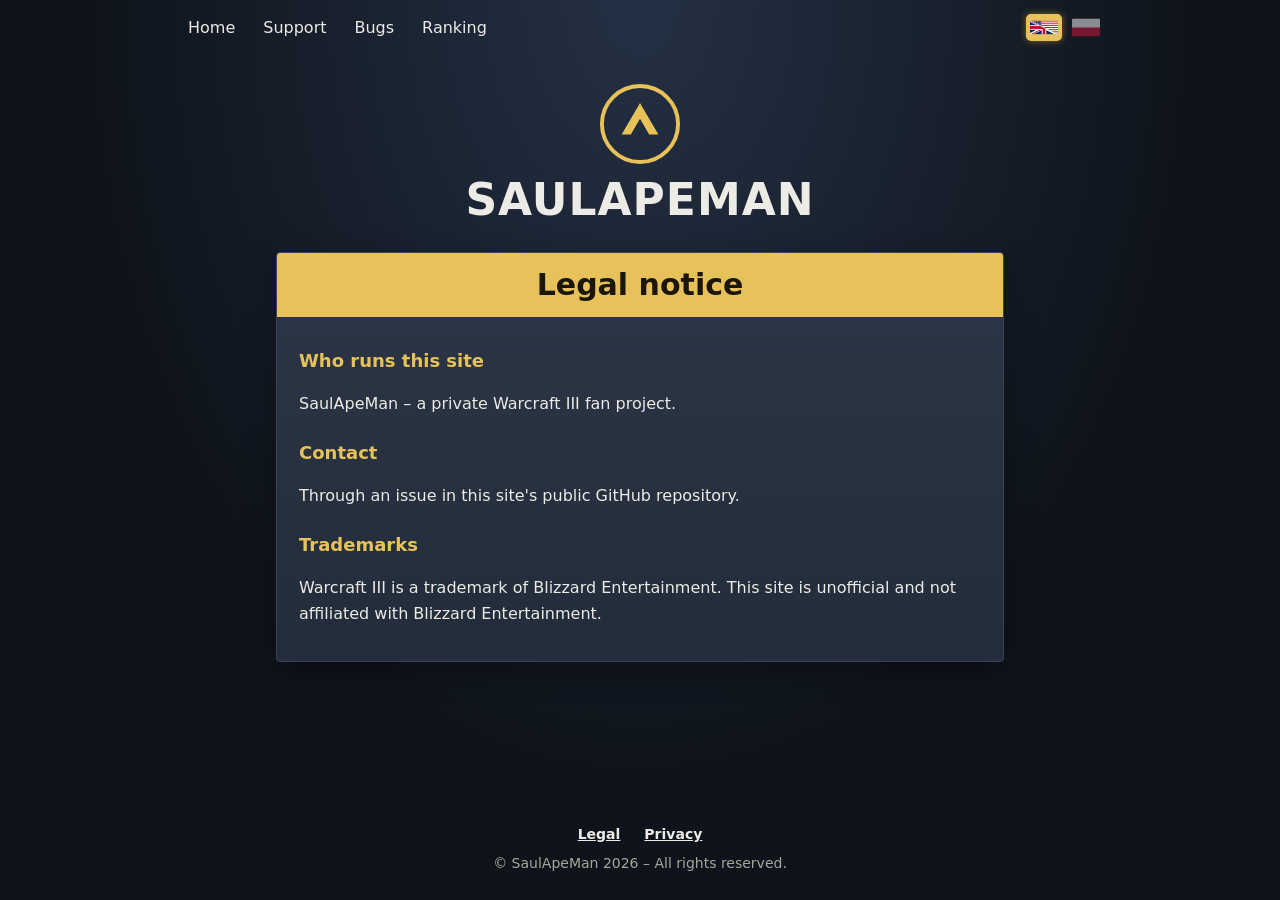
==== legal/index.html @ 941a9044 "Home, support, legal, privacy and game bugs pages" ====
<!doctype html>
<html lang="en"><head><meta charset="utf-8"><meta name="viewport" content="width=device-width,initial-scale=1">
<meta http-equiv="Content-Security-Policy" content="default-src 'none'; script-src 'self'; style-src 'self'; img-src 'self'; base-uri 'none'; form-action 'none'">
<meta name="referrer" content="no-referrer">
<title>Legal · SaulApeMan</title>
<link rel="stylesheet" href="../assets/site.css"></head>
<body>
<div class="top"><nav><a href=".././"><span data-pl="Start" data-en="Home">Home</span></a><a href="../support/"><span data-pl="Wsparcie" data-en="Support">Support</span></a><a href="../bugs/"><span data-pl="Błędy" data-en="Bugs">Bugs</span></a><a href="../bnet-ranking/"><span data-pl="Ranking" data-en="Ranking">Ranking</span></a></nav><div class="lang flags" role="group" aria-label="Language"><button type="button" data-l="en" title="English" aria-label="English"><svg viewBox="0 0 60 30" aria-hidden="true"><clipPath id="fEnUk"><path d="M0,0V30H60Z"/></clipPath><clipPath id="fEnUs"><path d="M0,0H60V30Z"/></clipPath><clipPath id="fEnX"><path d="M30,15h30v15zv15h-30zh-30v-15zv-15h30z"/></clipPath><g clip-path="url(#fEnUk)"><path d="M0,0v30h60v-30z" fill="#012169"/><path d="M0,0L60,30M60,0L0,30" stroke="#fff" stroke-width="6"/><path d="M0,0L60,30M60,0L0,30" clip-path="url(#fEnX)" stroke="#C8102E" stroke-width="4"/><path d="M30,0v30M0,15h60" stroke="#fff" stroke-width="10"/><path d="M30,0v30M0,15h60" stroke="#C8102E" stroke-width="6"/></g><g clip-path="url(#fEnUs)"><rect width="60" height="30" fill="#B22234"/><rect y="2.308" width="60" height="2.308" fill="#fff"/><rect y="6.923" width="60" height="2.308" fill="#fff"/><rect y="11.538" width="60" height="2.308" fill="#fff"/><rect y="16.154" width="60" height="2.308" fill="#fff"/><rect y="20.769" width="60" height="2.308" fill="#fff"/><rect y="25.385" width="60" height="2.308" fill="#fff"/><rect width="24" height="16.154" fill="#3C3B6E"/><circle cx="2.4" cy="2.0" r="0.9" fill="#fff"/><circle cx="7.2" cy="2.0" r="0.9" fill="#fff"/><circle cx="12.0" cy="2.0" r="0.9" fill="#fff"/><circle cx="16.8" cy="2.0" r="0.9" fill="#fff"/><circle cx="21.6" cy="2.0" r="0.9" fill="#fff"/><circle cx="2.4" cy="5.9" r="0.9" fill="#fff"/><circle cx="7.2" cy="5.9" r="0.9" fill="#fff"/><circle cx="12.0" cy="5.9" r="0.9" fill="#fff"/><circle cx="16.8" cy="5.9" r="0.9" fill="#fff"/><circle cx="21.6" cy="5.9" r="0.9" fill="#fff"/><circle cx="2.4" cy="9.8" r="0.9" fill="#fff"/><circle cx="7.2" cy="9.8" r="0.9" fill="#fff"/><circle cx="12.0" cy="9.8" r="0.9" fill="#fff"/><circle cx="16.8" cy="9.8" r="0.9" fill="#fff"/><circle cx="21.6" cy="9.8" r="0.9" fill="#fff"/><circle cx="2.4" cy="13.7" r="0.9" fill="#fff"/><circle cx="7.2" cy="13.7" r="0.9" fill="#fff"/><circle cx="12.0" cy="13.7" r="0.9" fill="#fff"/><circle cx="16.8" cy="13.7" r="0.9" fill="#fff"/><circle cx="21.6" cy="13.7" r="0.9" fill="#fff"/></g><path d="M0,0L60,30" stroke="#fff" stroke-width="1.2"/></svg></button><button type="button" data-l="pl" title="Polski" aria-label="Polski"><svg viewBox="0 0 16 10" aria-hidden="true"><rect width="16" height="10" fill="#DC143C"/><rect width="16" height="5" fill="#fff"/></svg></button></div></div>
<header class="hero"><svg class="mark" viewBox="0 0 64 64" aria-hidden="true"><circle cx="32" cy="32" r="29" fill="none" stroke="currentColor" stroke-width="3"/><path d="M18 40 32 16l14 24h-7l-7-12-7 12Z" fill="currentColor"/></svg><a class="brand" href="../">SaulApeMan</a></header>
<main><section class="panel"><h1><span data-pl="Nota prawna" data-en="Legal notice">Legal notice</span></h1><div class="text"><h2><span data-pl="Kto prowadzi stronę" data-en="Who runs this site">Who runs this site</span></h2><p><span data-pl="SaulApeMan – prywatny projekt fanowski o Warcraft III." data-en="SaulApeMan – a private Warcraft III fan project.">SaulApeMan – a private Warcraft III fan project.</span></p><h2><span data-pl="Kontakt" data-en="Contact">Contact</span></h2><p><span data-pl="Przez zgłoszenie (Issues) w publicznym repozytorium tej strony na GitHubie." data-en="Through an issue in this site&#x27;s public GitHub repository.">Through an issue in this site&#x27;s public GitHub repository.</span></p><h2><span data-pl="Znaki towarowe" data-en="Trademarks">Trademarks</span></h2><p><span data-pl="Warcraft III jest znakiem towarowym Blizzard Entertainment. Strona jest nieoficjalna i nie jest powiązana z Blizzard Entertainment." data-en="Warcraft III is a trademark of Blizzard Entertainment. This site is unofficial and not affiliated with Blizzard Entertainment.">Warcraft III is a trademark of Blizzard Entertainment. This site is unofficial and not affiliated with Blizzard Entertainment.</span></p></div></section></main>
<footer><nav><a href="../legal/"><span data-pl="Nota prawna" data-en="Legal">Legal</span></a><a href="../privacy/"><span data-pl="Prywatność" data-en="Privacy">Privacy</span></a></nav>© SaulApeMan 2026 – <span data-pl="Wszelkie prawa zastrzeżone." data-en="All rights reserved.">All rights reserved.</span></footer>
<script src="../assets/site.js"></script>
</body></html>
---- assets/site.css ----
:root{--bg:#0f141c;--bg2:#1a2230;--panel:#232c3a;--panel2:#2c3646;--ink:#ecebe6;--dim:#a8a69c;--gold:#e7c25a;--gold2:#f0d27a;--line:#3a4558}
*{box-sizing:border-box}
body{margin:0;min-height:100vh;display:flex;flex-direction:column;color:var(--ink);font:16px/1.6 "Segoe UI","Microsoft YaHei",system-ui,sans-serif;
background:radial-gradient(ellipse at 50% 0,#243044 0,var(--bg) 60%) fixed,var(--bg)}
a{color:var(--gold)}
.top{display:flex;justify-content:space-between;align-items:center;max-width:960px;width:100%;margin:0 auto;padding:10px 16px;gap:10px}
.top nav{display:flex;gap:4px;flex-wrap:wrap}
.top nav a{color:var(--ink);text-decoration:none;padding:5px 12px;border-radius:4px}
.top nav a:hover{background:var(--panel)}.top nav a.on{background:var(--gold);color:#1b1608;font-weight:600}
.lang.flags{display:flex;gap:6px;align-items:center}
.lang.flags button{background:none;border:2px solid transparent;border-radius:5px;padding:2px;opacity:.5;cursor:pointer;line-height:0;min-height:0;width:auto}
.lang.flags button:hover{opacity:.85}
.lang.flags button.on{opacity:1;border-color:var(--gold);box-shadow:0 0 7px rgba(217,165,33,.55)}
.lang.flags svg{width:28px;height:19px;display:block;border-radius:2px}
.lang select{background:var(--panel);color:var(--ink);border:1px solid var(--line);border-radius:4px;padding:3px 6px;font:inherit;font-size:13px;cursor:pointer}
.lang button{background:var(--panel);color:var(--ink);border:1px solid var(--line);padding:3px 10px;cursor:pointer;font:inherit;font-size:14px}
.lang button.on{background:var(--gold);color:#1b1608;border-color:var(--gold)}
.hero{text-align:center;padding:26px 16px 10px}
.mark{width:84px;height:84px;margin:0 auto 10px;display:block;color:var(--gold)}
.brand{font:800 44px/1.1 "Segoe UI",system-ui,sans-serif;letter-spacing:1px;text-transform:uppercase;color:var(--ink);margin:0;text-decoration:none;display:inline-block}
.social{display:flex;justify-content:center;gap:14px;margin:12px 0 0;padding:0;list-style:none}
.social a,.social span{display:block;width:26px;height:26px;color:var(--gold)}
.social a:hover{color:var(--gold2)}
.social svg{width:26px;height:26px;fill:currentColor}
.social .off{opacity:.35}
main{flex:1;width:100%;max-width:760px;margin:0 auto;padding:18px 16px 40px}
.panel{background:linear-gradient(180deg,var(--panel2),var(--panel));border:1px solid var(--line);border-radius:4px;overflow:hidden;box-shadow:0 10px 30px rgba(0,0,0,.35)}
.panel h1{margin:0;background:var(--gold);color:#1b1608;text-align:center;font:700 30px/1.2 "Segoe UI",system-ui,sans-serif;padding:14px}
.list{list-style:none;margin:0;padding:6px 18px 10px}
.list li{border-bottom:1px solid var(--line)}.list li:last-child{border-bottom:0}
.list a,.list span{display:block;text-align:center;padding:16px 8px;font-size:24px;font-weight:600;color:var(--ink);text-decoration:none}
.list a:hover{color:var(--gold)}
.list .off{color:var(--dim)}.list small{display:block;font-size:13px;font-weight:400;color:var(--dim)}
.intro{color:var(--dim);text-align:center;margin:0 0 16px}
.empty{text-align:center;color:var(--dim);padding:22px 10px;margin:0}
.text{padding:8px 22px 18px}.text h2{font-size:18px;color:var(--gold);margin:1.2em 0 .3em}.text p,.text li{color:var(--ink)}
.cards{display:grid;grid-template-columns:repeat(auto-fit,minmax(220px,1fr));gap:12px}
.cards a{display:block;background:var(--panel);border:1px solid var(--line);border-radius:6px;padding:18px;text-decoration:none;color:var(--ink);text-align:center}
.cards a:hover{border-color:var(--gold)}.cards b{display:block;font-size:20px;color:var(--gold)}.cards span{color:var(--dim);font-size:14px}
.bugs{padding:6px 18px 14px}.bug{border-bottom:1px solid var(--line);padding:14px 0}.bug:last-child{border-bottom:0}
.bughead{display:flex;flex-wrap:wrap;gap:8px 12px;align-items:center;justify-content:space-between}.bug h2{margin:0;font-size:20px;color:var(--ink)}
.st{font-size:12px;font-weight:700;text-transform:uppercase;letter-spacing:.5px;padding:3px 9px;border-radius:12px;border:1px solid var(--line)}
.st-observed{color:#1b1608;background:var(--gold)}.st-reported{color:#fff;background:#3d6fb5}.st-fixed{color:#fff;background:#3d8a4f}
.meta{color:var(--dim);font-size:13px;margin:4px 0 8px}.ev{display:grid;gap:10px;margin-top:8px}.ev figure{margin:0}
.ev img{max-width:100%;height:auto;display:block;border:1px solid var(--line);border-radius:4px}.ev figcaption{color:var(--dim);font-size:12px;margin-top:3px}
.preview{background:#5a3a10;color:#ffe6b0;text-align:center;font-size:13px;padding:4px}
footer{text-align:center;padding:20px 16px 26px;color:var(--dim);font-size:14px}
footer nav{display:flex;justify-content:center;gap:24px;margin-bottom:6px}footer nav a{color:var(--ink);font-weight:600}
@media(max-width:600px){.brand{font-size:30px}.mark{width:64px;height:64px}.panel h1{font-size:24px}.list a,.list span{font-size:19px;padding:13px 6px}.top{flex-wrap:wrap}}
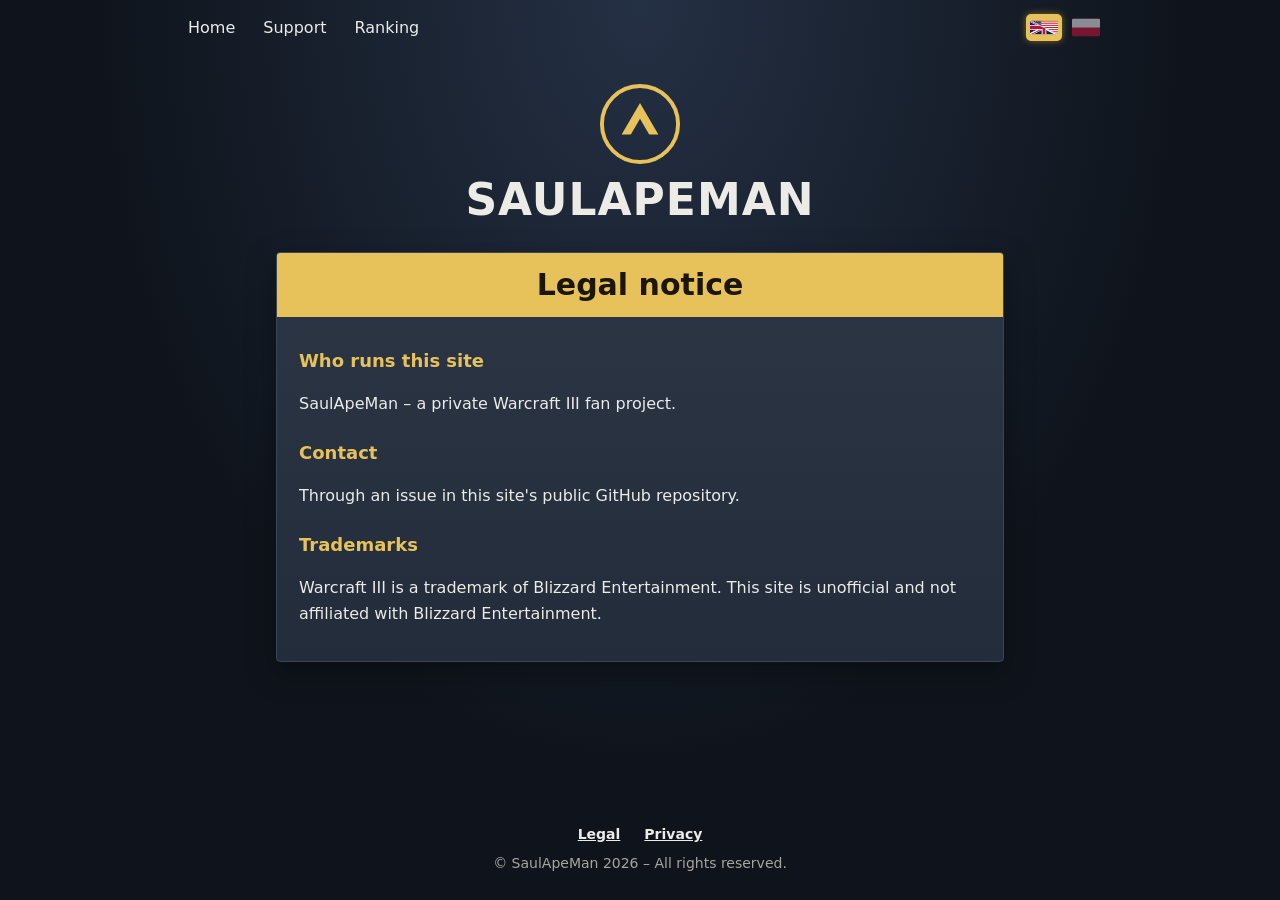
==== commit 29421f8c: "Remove the game bugs page for now" ====
--- a/legal/index.html
+++ b/legal/index.html
@@ -5,7 +5,7 @@
 <title>Legal · SaulApeMan</title>
 <link rel="stylesheet" href="../assets/site.css"></head>
 <body>
-<div class="top"><nav><a href=".././"><span data-pl="Start" data-en="Home">Home</span></a><a href="../support/"><span data-pl="Wsparcie" data-en="Support">Support</span></a><a href="../bugs/"><span data-pl="Błędy" data-en="Bugs">Bugs</span></a><a href="../bnet-ranking/"><span data-pl="Ranking" data-en="Ranking">Ranking</span></a></nav><div class="lang flags" role="group" aria-label="Language"><button type="button" data-l="en" title="English" aria-label="English"><svg viewBox="0 0 60 30" aria-hidden="true"><clipPath id="fEnUk"><path d="M0,0V30H60Z"/></clipPath><clipPath id="fEnUs"><path d="M0,0H60V30Z"/></clipPath><clipPath id="fEnX"><path d="M30,15h30v15zv15h-30zh-30v-15zv-15h30z"/></clipPath><g clip-path="url(#fEnUk)"><path d="M0,0v30h60v-30z" fill="#012169"/><path d="M0,0L60,30M60,0L0,30" stroke="#fff" stroke-width="6"/><path d="M0,0L60,30M60,0L0,30" clip-path="url(#fEnX)" stroke="#C8102E" stroke-width="4"/><path d="M30,0v30M0,15h60" stroke="#fff" stroke-width="10"/><path d="M30,0v30M0,15h60" stroke="#C8102E" stroke-width="6"/></g><g clip-path="url(#fEnUs)"><rect width="60" height="30" fill="#B22234"/><rect y="2.308" width="60" height="2.308" fill="#fff"/><rect y="6.923" width="60" height="2.308" fill="#fff"/><rect y="11.538" width="60" height="2.308" fill="#fff"/><rect y="16.154" width="60" height="2.308" fill="#fff"/><rect y="20.769" width="60" height="2.308" fill="#fff"/><rect y="25.385" width="60" height="2.308" fill="#fff"/><rect width="24" height="16.154" fill="#3C3B6E"/><circle cx="2.4" cy="2.0" r="0.9" fill="#fff"/><circle cx="7.2" cy="2.0" r="0.9" fill="#fff"/><circle cx="12.0" cy="2.0" r="0.9" fill="#fff"/><circle cx="16.8" cy="2.0" r="0.9" fill="#fff"/><circle cx="21.6" cy="2.0" r="0.9" fill="#fff"/><circle cx="2.4" cy="5.9" r="0.9" fill="#fff"/><circle cx="7.2" cy="5.9" r="0.9" fill="#fff"/><circle cx="12.0" cy="5.9" r="0.9" fill="#fff"/><circle cx="16.8" cy="5.9" r="0.9" fill="#fff"/><circle cx="21.6" cy="5.9" r="0.9" fill="#fff"/><circle cx="2.4" cy="9.8" r="0.9" fill="#fff"/><circle cx="7.2" cy="9.8" r="0.9" fill="#fff"/><circle cx="12.0" cy="9.8" r="0.9" fill="#fff"/><circle cx="16.8" cy="9.8" r="0.9" fill="#fff"/><circle cx="21.6" cy="9.8" r="0.9" fill="#fff"/><circle cx="2.4" cy="13.7" r="0.9" fill="#fff"/><circle cx="7.2" cy="13.7" r="0.9" fill="#fff"/><circle cx="12.0" cy="13.7" r="0.9" fill="#fff"/><circle cx="16.8" cy="13.7" r="0.9" fill="#fff"/><circle cx="21.6" cy="13.7" r="0.9" fill="#fff"/></g><path d="M0,0L60,30" stroke="#fff" stroke-width="1.2"/></svg></button><button type="button" data-l="pl" title="Polski" aria-label="Polski"><svg viewBox="0 0 16 10" aria-hidden="true"><rect width="16" height="10" fill="#DC143C"/><rect width="16" height="5" fill="#fff"/></svg></button></div></div>
+<div class="top"><nav><a href=".././"><span data-pl="Start" data-en="Home">Home</span></a><a href="../support/"><span data-pl="Wsparcie" data-en="Support">Support</span></a><a href="../bnet-ranking/"><span data-pl="Ranking" data-en="Ranking">Ranking</span></a></nav><div class="lang flags" role="group" aria-label="Language"><button type="button" data-l="en" title="English" aria-label="English"><svg viewBox="0 0 60 30" aria-hidden="true"><clipPath id="fEnUk"><path d="M0,0V30H60Z"/></clipPath><clipPath id="fEnUs"><path d="M0,0H60V30Z"/></clipPath><clipPath id="fEnX"><path d="M30,15h30v15zv15h-30zh-30v-15zv-15h30z"/></clipPath><g clip-path="url(#fEnUk)"><path d="M0,0v30h60v-30z" fill="#012169"/><path d="M0,0L60,30M60,0L0,30" stroke="#fff" stroke-width="6"/><path d="M0,0L60,30M60,0L0,30" clip-path="url(#fEnX)" stroke="#C8102E" stroke-width="4"/><path d="M30,0v30M0,15h60" stroke="#fff" stroke-width="10"/><path d="M30,0v30M0,15h60" stroke="#C8102E" stroke-width="6"/></g><g clip-path="url(#fEnUs)"><rect width="60" height="30" fill="#B22234"/><rect y="2.308" width="60" height="2.308" fill="#fff"/><rect y="6.923" width="60" height="2.308" fill="#fff"/><rect y="11.538" width="60" height="2.308" fill="#fff"/><rect y="16.154" width="60" height="2.308" fill="#fff"/><rect y="20.769" width="60" height="2.308" fill="#fff"/><rect y="25.385" width="60" height="2.308" fill="#fff"/><rect width="24" height="16.154" fill="#3C3B6E"/><circle cx="2.4" cy="2.0" r="0.9" fill="#fff"/><circle cx="7.2" cy="2.0" r="0.9" fill="#fff"/><circle cx="12.0" cy="2.0" r="0.9" fill="#fff"/><circle cx="16.8" cy="2.0" r="0.9" fill="#fff"/><circle cx="21.6" cy="2.0" r="0.9" fill="#fff"/><circle cx="2.4" cy="5.9" r="0.9" fill="#fff"/><circle cx="7.2" cy="5.9" r="0.9" fill="#fff"/><circle cx="12.0" cy="5.9" r="0.9" fill="#fff"/><circle cx="16.8" cy="5.9" r="0.9" fill="#fff"/><circle cx="21.6" cy="5.9" r="0.9" fill="#fff"/><circle cx="2.4" cy="9.8" r="0.9" fill="#fff"/><circle cx="7.2" cy="9.8" r="0.9" fill="#fff"/><circle cx="12.0" cy="9.8" r="0.9" fill="#fff"/><circle cx="16.8" cy="9.8" r="0.9" fill="#fff"/><circle cx="21.6" cy="9.8" r="0.9" fill="#fff"/><circle cx="2.4" cy="13.7" r="0.9" fill="#fff"/><circle cx="7.2" cy="13.7" r="0.9" fill="#fff"/><circle cx="12.0" cy="13.7" r="0.9" fill="#fff"/><circle cx="16.8" cy="13.7" r="0.9" fill="#fff"/><circle cx="21.6" cy="13.7" r="0.9" fill="#fff"/></g><path d="M0,0L60,30" stroke="#fff" stroke-width="1.2"/></svg></button><button type="button" data-l="pl" title="Polski" aria-label="Polski"><svg viewBox="0 0 16 10" aria-hidden="true"><rect width="16" height="10" fill="#DC143C"/><rect width="16" height="5" fill="#fff"/></svg></button></div></div>
 <header class="hero"><svg class="mark" viewBox="0 0 64 64" aria-hidden="true"><circle cx="32" cy="32" r="29" fill="none" stroke="currentColor" stroke-width="3"/><path d="M18 40 32 16l14 24h-7l-7-12-7 12Z" fill="currentColor"/></svg><a class="brand" href="../">SaulApeMan</a></header>
 <main><section class="panel"><h1><span data-pl="Nota prawna" data-en="Legal notice">Legal notice</span></h1><div class="text"><h2><span data-pl="Kto prowadzi stronę" data-en="Who runs this site">Who runs this site</span></h2><p><span data-pl="SaulApeMan – prywatny projekt fanowski o Warcraft III." data-en="SaulApeMan – a private Warcraft III fan project.">SaulApeMan – a private Warcraft III fan project.</span></p><h2><span data-pl="Kontakt" data-en="Contact">Contact</span></h2><p><span data-pl="Przez zgłoszenie (Issues) w publicznym repozytorium tej strony na GitHubie." data-en="Through an issue in this site&#x27;s public GitHub repository.">Through an issue in this site&#x27;s public GitHub repository.</span></p><h2><span data-pl="Znaki towarowe" data-en="Trademarks">Trademarks</span></h2><p><span data-pl="Warcraft III jest znakiem towarowym Blizzard Entertainment. Strona jest nieoficjalna i nie jest powiązana z Blizzard Entertainment." data-en="Warcraft III is a trademark of Blizzard Entertainment. This site is unofficial and not affiliated with Blizzard Entertainment.">Warcraft III is a trademark of Blizzard Entertainment. This site is unofficial and not affiliated with Blizzard Entertainment.</span></p></div></section></main>
 <footer><nav><a href="../legal/"><span data-pl="Nota prawna" data-en="Legal">Legal</span></a><a href="../privacy/"><span data-pl="Prywatność" data-en="Privacy">Privacy</span></a></nav>© SaulApeMan 2026 – <span data-pl="Wszelkie prawa zastrzeżone." data-en="All rights reserved.">All rights reserved.</span></footer>
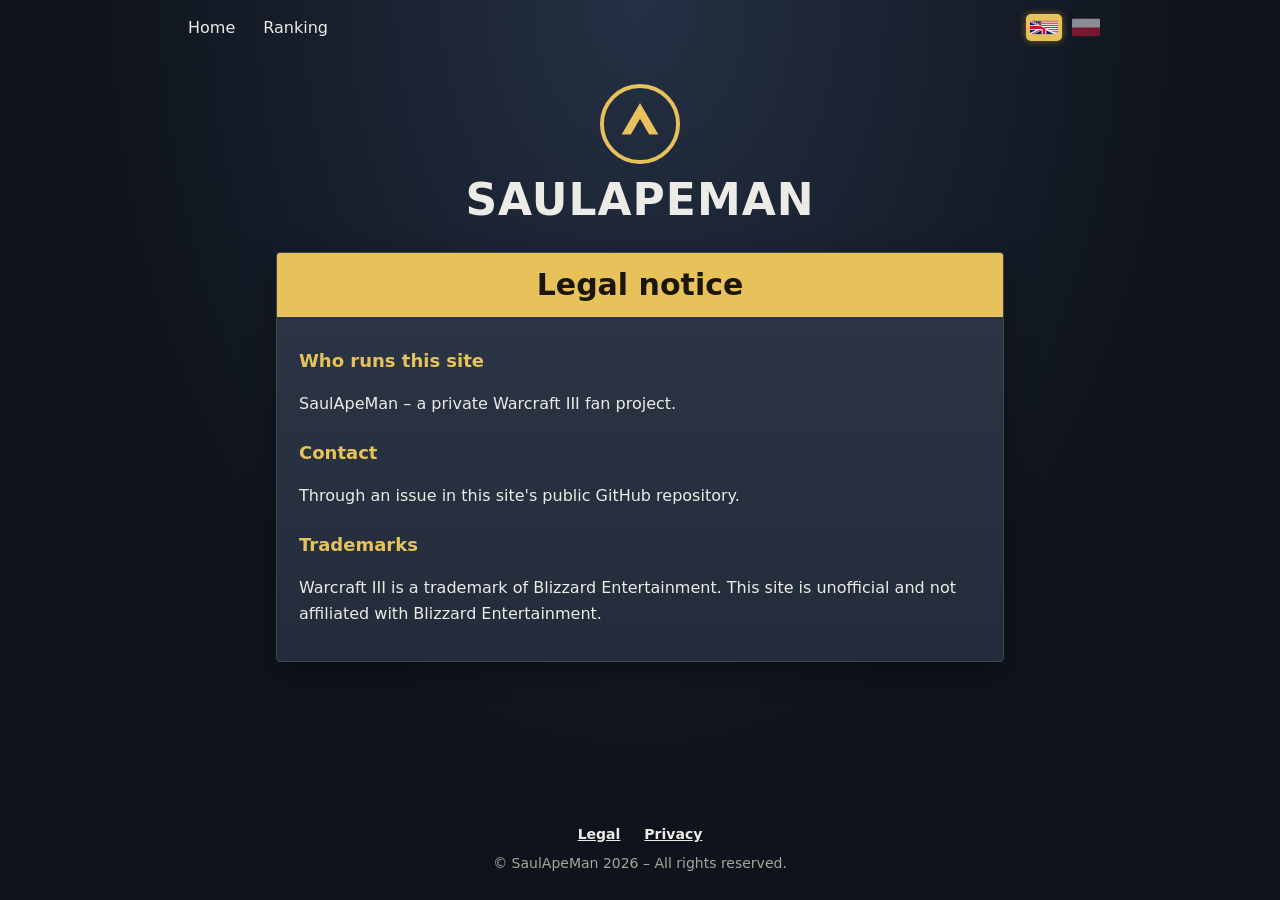
==== commit e0587136: "Remove the support page for now Co-Authored-By: Claude Opus 5.5 <noreply@anthropic.com>" ====
--- a/legal/index.html
+++ b/legal/index.html
@@ -5,7 +5,7 @@
 <title>Legal · SaulApeMan</title>
 <link rel="stylesheet" href="../assets/site.css"></head>
 <body>
-<div class="top"><nav><a href=".././"><span data-pl="Start" data-en="Home">Home</span></a><a href="../support/"><span data-pl="Wsparcie" data-en="Support">Support</span></a><a href="../bnet-ranking/"><span data-pl="Ranking" data-en="Ranking">Ranking</span></a></nav><div class="lang flags" role="group" aria-label="Language"><button type="button" data-l="en" title="English" aria-label="English"><svg viewBox="0 0 60 30" aria-hidden="true"><clipPath id="fEnUk"><path d="M0,0V30H60Z"/></clipPath><clipPath id="fEnUs"><path d="M0,0H60V30Z"/></clipPath><clipPath id="fEnX"><path d="M30,15h30v15zv15h-30zh-30v-15zv-15h30z"/></clipPath><g clip-path="url(#fEnUk)"><path d="M0,0v30h60v-30z" fill="#012169"/><path d="M0,0L60,30M60,0L0,30" stroke="#fff" stroke-width="6"/><path d="M0,0L60,30M60,0L0,30" clip-path="url(#fEnX)" stroke="#C8102E" stroke-width="4"/><path d="M30,0v30M0,15h60" stroke="#fff" stroke-width="10"/><path d="M30,0v30M0,15h60" stroke="#C8102E" stroke-width="6"/></g><g clip-path="url(#fEnUs)"><rect width="60" height="30" fill="#B22234"/><rect y="2.308" width="60" height="2.308" fill="#fff"/><rect y="6.923" width="60" height="2.308" fill="#fff"/><rect y="11.538" width="60" height="2.308" fill="#fff"/><rect y="16.154" width="60" height="2.308" fill="#fff"/><rect y="20.769" width="60" height="2.308" fill="#fff"/><rect y="25.385" width="60" height="2.308" fill="#fff"/><rect width="24" height="16.154" fill="#3C3B6E"/><circle cx="2.4" cy="2.0" r="0.9" fill="#fff"/><circle cx="7.2" cy="2.0" r="0.9" fill="#fff"/><circle cx="12.0" cy="2.0" r="0.9" fill="#fff"/><circle cx="16.8" cy="2.0" r="0.9" fill="#fff"/><circle cx="21.6" cy="2.0" r="0.9" fill="#fff"/><circle cx="2.4" cy="5.9" r="0.9" fill="#fff"/><circle cx="7.2" cy="5.9" r="0.9" fill="#fff"/><circle cx="12.0" cy="5.9" r="0.9" fill="#fff"/><circle cx="16.8" cy="5.9" r="0.9" fill="#fff"/><circle cx="21.6" cy="5.9" r="0.9" fill="#fff"/><circle cx="2.4" cy="9.8" r="0.9" fill="#fff"/><circle cx="7.2" cy="9.8" r="0.9" fill="#fff"/><circle cx="12.0" cy="9.8" r="0.9" fill="#fff"/><circle cx="16.8" cy="9.8" r="0.9" fill="#fff"/><circle cx="21.6" cy="9.8" r="0.9" fill="#fff"/><circle cx="2.4" cy="13.7" r="0.9" fill="#fff"/><circle cx="7.2" cy="13.7" r="0.9" fill="#fff"/><circle cx="12.0" cy="13.7" r="0.9" fill="#fff"/><circle cx="16.8" cy="13.7" r="0.9" fill="#fff"/><circle cx="21.6" cy="13.7" r="0.9" fill="#fff"/></g><path d="M0,0L60,30" stroke="#fff" stroke-width="1.2"/></svg></button><button type="button" data-l="pl" title="Polski" aria-label="Polski"><svg viewBox="0 0 16 10" aria-hidden="true"><rect width="16" height="10" fill="#DC143C"/><rect width="16" height="5" fill="#fff"/></svg></button></div></div>
+<div class="top"><nav><a href=".././"><span data-pl="Start" data-en="Home">Home</span></a><a href="../bnet-ranking/"><span data-pl="Ranking" data-en="Ranking">Ranking</span></a></nav><div class="lang flags" role="group" aria-label="Language"><button type="button" data-l="en" title="English" aria-label="English"><svg viewBox="0 0 60 30" aria-hidden="true"><clipPath id="fEnUk"><path d="M0,0V30H60Z"/></clipPath><clipPath id="fEnUs"><path d="M0,0H60V30Z"/></clipPath><clipPath id="fEnX"><path d="M30,15h30v15zv15h-30zh-30v-15zv-15h30z"/></clipPath><g clip-path="url(#fEnUk)"><path d="M0,0v30h60v-30z" fill="#012169"/><path d="M0,0L60,30M60,0L0,30" stroke="#fff" stroke-width="6"/><path d="M0,0L60,30M60,0L0,30" clip-path="url(#fEnX)" stroke="#C8102E" stroke-width="4"/><path d="M30,0v30M0,15h60" stroke="#fff" stroke-width="10"/><path d="M30,0v30M0,15h60" stroke="#C8102E" stroke-width="6"/></g><g clip-path="url(#fEnUs)"><rect width="60" height="30" fill="#B22234"/><rect y="2.308" width="60" height="2.308" fill="#fff"/><rect y="6.923" width="60" height="2.308" fill="#fff"/><rect y="11.538" width="60" height="2.308" fill="#fff"/><rect y="16.154" width="60" height="2.308" fill="#fff"/><rect y="20.769" width="60" height="2.308" fill="#fff"/><rect y="25.385" width="60" height="2.308" fill="#fff"/><rect width="24" height="16.154" fill="#3C3B6E"/><circle cx="2.4" cy="2.0" r="0.9" fill="#fff"/><circle cx="7.2" cy="2.0" r="0.9" fill="#fff"/><circle cx="12.0" cy="2.0" r="0.9" fill="#fff"/><circle cx="16.8" cy="2.0" r="0.9" fill="#fff"/><circle cx="21.6" cy="2.0" r="0.9" fill="#fff"/><circle cx="2.4" cy="5.9" r="0.9" fill="#fff"/><circle cx="7.2" cy="5.9" r="0.9" fill="#fff"/><circle cx="12.0" cy="5.9" r="0.9" fill="#fff"/><circle cx="16.8" cy="5.9" r="0.9" fill="#fff"/><circle cx="21.6" cy="5.9" r="0.9" fill="#fff"/><circle cx="2.4" cy="9.8" r="0.9" fill="#fff"/><circle cx="7.2" cy="9.8" r="0.9" fill="#fff"/><circle cx="12.0" cy="9.8" r="0.9" fill="#fff"/><circle cx="16.8" cy="9.8" r="0.9" fill="#fff"/><circle cx="21.6" cy="9.8" r="0.9" fill="#fff"/><circle cx="2.4" cy="13.7" r="0.9" fill="#fff"/><circle cx="7.2" cy="13.7" r="0.9" fill="#fff"/><circle cx="12.0" cy="13.7" r="0.9" fill="#fff"/><circle cx="16.8" cy="13.7" r="0.9" fill="#fff"/><circle cx="21.6" cy="13.7" r="0.9" fill="#fff"/></g><path d="M0,0L60,30" stroke="#fff" stroke-width="1.2"/></svg></button><button type="button" data-l="pl" title="Polski" aria-label="Polski"><svg viewBox="0 0 16 10" aria-hidden="true"><rect width="16" height="10" fill="#DC143C"/><rect width="16" height="5" fill="#fff"/></svg></button></div></div>
 <header class="hero"><svg class="mark" viewBox="0 0 64 64" aria-hidden="true"><circle cx="32" cy="32" r="29" fill="none" stroke="currentColor" stroke-width="3"/><path d="M18 40 32 16l14 24h-7l-7-12-7 12Z" fill="currentColor"/></svg><a class="brand" href="../">SaulApeMan</a></header>
 <main><section class="panel"><h1><span data-pl="Nota prawna" data-en="Legal notice">Legal notice</span></h1><div class="text"><h2><span data-pl="Kto prowadzi stronę" data-en="Who runs this site">Who runs this site</span></h2><p><span data-pl="SaulApeMan – prywatny projekt fanowski o Warcraft III." data-en="SaulApeMan – a private Warcraft III fan project.">SaulApeMan – a private Warcraft III fan project.</span></p><h2><span data-pl="Kontakt" data-en="Contact">Contact</span></h2><p><span data-pl="Przez zgłoszenie (Issues) w publicznym repozytorium tej strony na GitHubie." data-en="Through an issue in this site&#x27;s public GitHub repository.">Through an issue in this site&#x27;s public GitHub repository.</span></p><h2><span data-pl="Znaki towarowe" data-en="Trademarks">Trademarks</span></h2><p><span data-pl="Warcraft III jest znakiem towarowym Blizzard Entertainment. Strona jest nieoficjalna i nie jest powiązana z Blizzard Entertainment." data-en="Warcraft III is a trademark of Blizzard Entertainment. This site is unofficial and not affiliated with Blizzard Entertainment.">Warcraft III is a trademark of Blizzard Entertainment. This site is unofficial and not affiliated with Blizzard Entertainment.</span></p></div></section></main>
 <footer><nav><a href="../legal/"><span data-pl="Nota prawna" data-en="Legal">Legal</span></a><a href="../privacy/"><span data-pl="Prywatność" data-en="Privacy">Privacy</span></a></nav>© SaulApeMan 2026 – <span data-pl="Wszelkie prawa zastrzeżone." data-en="All rights reserved.">All rights reserved.</span></footer>
